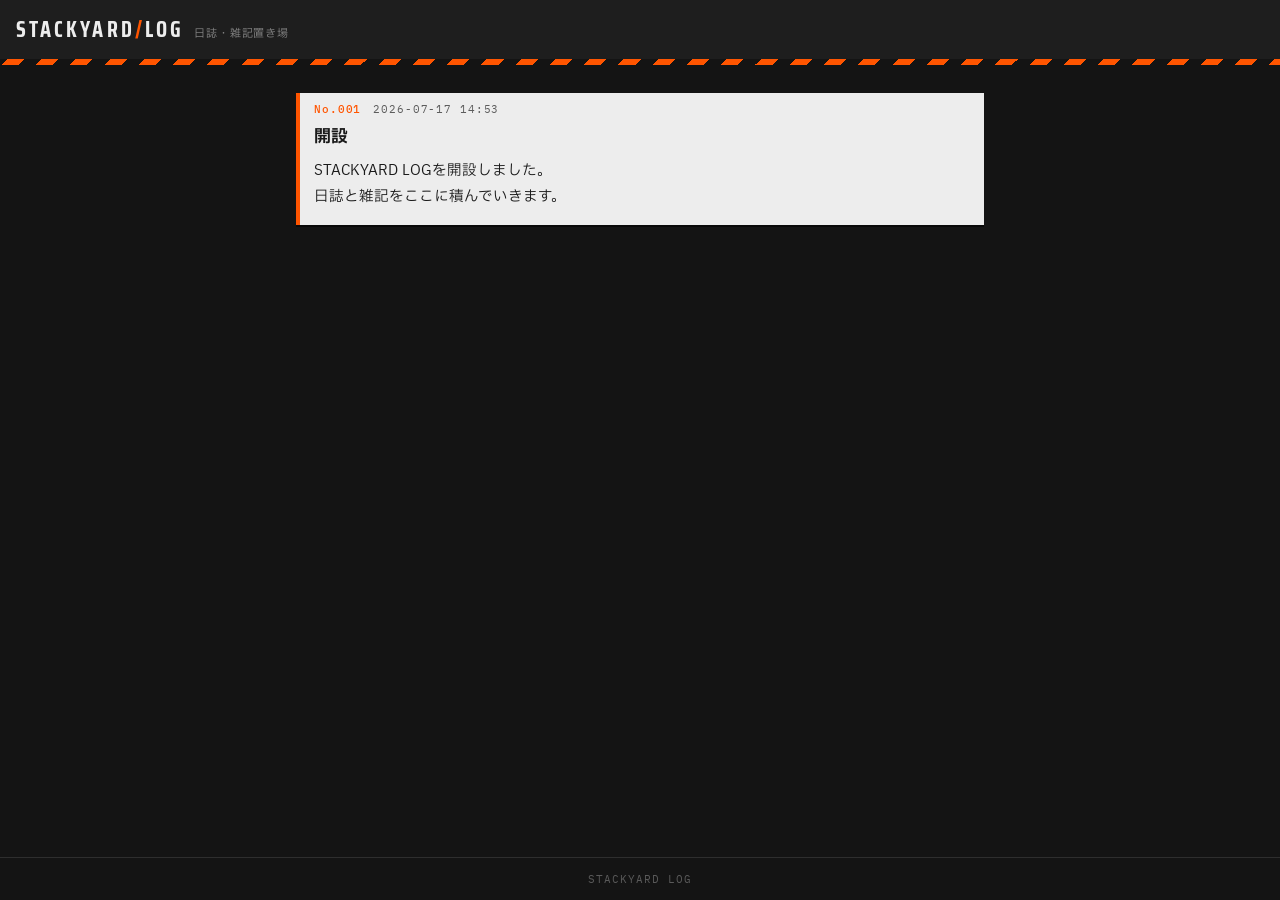
==== index.html @ e4430c8a "Add files via upload" ====
<!DOCTYPE html>
<html lang="ja">
<head>
<meta charset="UTF-8">
<meta name="viewport" content="width=device-width, initial-scale=1.0, viewport-fit=cover">
<meta name="theme-color" content="#1E1E1E">
<link rel="icon" href="icon-192.png">
<title>STACKYARD LOG — 日誌</title>
<link rel="preconnect" href="https://fonts.googleapis.com">
<link rel="preconnect" href="https://fonts.gstatic.com" crossorigin>
<link href="https://fonts.googleapis.com/css2?family=Saira+Condensed:wght@500;700&family=IBM+Plex+Sans+JP:wght@400;500;700&family=IBM+Plex+Mono:wght@400;500&display=swap" rel="stylesheet">
<link rel="stylesheet" href="style.css">
</head>
<body>

<header>
  <a class="brand" href="./">
    <h1>STACKYARD<span class="dot">/</span>LOG</h1>
    <span class="sub">日誌・雑記置き場</span>
  </a>
</header>

<main id="feed">
  <div class="status" id="status">— LOADING —</div>
</main>

<footer>STACKYARD LOG</footer>

<script>
function pad(n,l){return String(n).padStart(l||2,'0')}
function fmt(ts){
  const d=new Date(ts);
  return d.getFullYear()+'-'+pad(d.getMonth()+1)+'-'+pad(d.getDate())
    +' '+pad(d.getHours())+':'+pad(d.getMinutes());
}
function esc(s){
  return s.replace(/&/g,'&amp;').replace(/</g,'&lt;').replace(/>/g,'&gt;').replace(/"/g,'&quot;');
}
// 簡易マークダウン: ## 見出し / **強調** / [文字](URL) / - 箇条書き
function md(src){
  const lines=esc(src).split(/\r?\n/);
  let html='',para=[],list=[];
  function inline(s){
    return s
      .replace(/\*\*([^*]+)\*\*/g,'<strong>$1</strong>')
      .replace(/\[([^\]]+)\]\((https?:\/\/[^\s)]+)\)/g,'<a href="$2" target="_blank" rel="noopener">$1</a>');
  }
  function flushP(){if(para.length){html+='<p>'+para.map(inline).join('<br>')+'</p>';para=[]}}
  function flushL(){if(list.length){html+='<ul>'+list.map(x=>'<li>'+inline(x)+'</li>').join('')+'</ul>';list=[]}}
  lines.forEach(line=>{
    if(/^##?\s+/.test(line)){flushP();flushL();html+='<h2>'+inline(line.replace(/^##?\s+/,''))+'</h2>'}
    else if(/^-\s+/.test(line)){flushP();list.push(line.replace(/^-\s+/,''))}
    else if(line.trim()===''){flushP();flushL()}
    else{flushL();para.push(line)}
  });
  flushP();flushL();
  return html;
}

fetch('posts.json?v='+Date.now())
  .then(r=>{if(!r.ok)throw 0;return r.json()})
  .then(posts=>{
    const feed=document.getElementById('feed');
    feed.innerHTML='';
    if(!posts.length){
      feed.innerHTML='<div class="status">— NO ENTRIES —</div>';
      return;
    }
    // 新しい記事が上
    posts.slice().sort((a,b)=>b.ts-a.ts).forEach((p,idx)=>{
      const no=posts.length-idx;
      const art=document.createElement('article');
      art.className='plate';
      art.id='p'+p.ts;
      art.innerHTML=
        '<div class="plate-head">'
        +'<span class="serial">No.'+pad(no,3)+'</span>'
        +'<span>'+fmt(p.ts)+(p.edited?' ・改':'')+'</span>'
        +'</div>'
        +(p.title?'<div class="plate-title">'+esc(p.title)+'</div>':'')
        +'<div class="plate-body">'+md(p.body)+'</div>';
      feed.appendChild(art);
    });
  })
  .catch(()=>{
    document.getElementById('status').textContent='— 読み込みに失敗しました —';
  });
</script>
</body>
</html>
---- style.css ----
:root{
  --iron:#141414;
  --gunmetal:#1E1E1E;
  --seam:#2E2E2E;
  --plate:#EDEDED;
  --safety:#FF5500;
  --grease:#8A8A8A;
  --ink:#1A1A1A;
  --disp:"Saira Condensed", sans-serif;
  --body:"IBM Plex Sans JP","Hiragino Kaku Gothic ProN",sans-serif;
  --mono:"IBM Plex Mono", monospace;
}
*{margin:0;padding:0;box-sizing:border-box;-webkit-tap-highlight-color:transparent}
body{
  background:var(--iron);
  color:var(--plate);
  font-family:var(--body);
  min-height:100vh;
  display:flex;flex-direction:column;
}

/* ===== ヘッダー ===== */
header{
  display:flex;align-items:center;justify-content:space-between;
  padding:12px 16px;
  border-bottom:6px solid;
  border-image:repeating-linear-gradient(-45deg,var(--safety) 0 12px,var(--iron) 12px 24px) 6;
  background:var(--gunmetal);
}
.brand{display:flex;align-items:baseline;gap:10px;text-decoration:none;color:var(--plate)}
.brand h1{
  font-family:var(--disp);font-weight:700;font-size:22px;
  letter-spacing:.14em;text-transform:uppercase;
}
.brand h1 .dot{color:var(--safety)}
.brand .sub{font-size:11px;color:var(--grease);letter-spacing:.08em}
.head-right{display:flex;align-items:center;gap:8px}
.tool{
  background:none;border:1px solid var(--seam);cursor:pointer;
  font-family:var(--mono);font-size:11px;color:var(--grease);
  letter-spacing:.1em;padding:5px 10px;text-decoration:none;
  display:inline-block;
}
.tool:hover{color:var(--plate);border-color:var(--grease)}
.tool:focus-visible{outline:2px solid var(--safety);outline-offset:1px}

/* ===== 本文レイアウト ===== */
main{
  flex:1;width:100%;max-width:720px;margin:0 auto;
  padding:28px 16px 64px;
  display:flex;flex-direction:column;gap:14px;
}
.status{
  font-family:var(--mono);font-size:12px;color:var(--grease);
  letter-spacing:.12em;text-align:center;padding:24px 0;
}

/* ===== 鋼板(記事) ===== */
.plate{
  background:var(--plate);color:var(--ink);
  border-left:4px solid var(--safety);
  box-shadow:0 2px 0 rgba(0,0,0,.55);
}
.plate-head{
  display:flex;align-items:center;gap:12px;flex-wrap:wrap;
  padding:9px 14px 0;
  font-family:var(--mono);font-size:11px;color:#5c5c5c;
  letter-spacing:.08em;
}
.plate-head .serial{color:var(--safety);font-weight:500}
.plate-head .spacer{flex:1}
.plate-title{
  font-family:var(--body);font-weight:700;font-size:17px;
  padding:8px 14px 0;line-height:1.5;
}
.plate-body{
  padding:8px 14px 14px;
  font-size:14.5px;line-height:1.85;
  word-break:break-word;
}
.plate-body p{margin:0 0 .9em}
.plate-body p:last-child{margin-bottom:0}
.plate-body h2{
  font-size:15px;margin:1.1em 0 .5em;
  padding-left:8px;border-left:3px solid var(--safety);
}
.plate-body ul{margin:0 0 .9em;padding-left:1.4em}
.plate-body a{color:var(--safety);word-break:break-all}
.plate-body strong{background:linear-gradient(transparent 68%, rgba(255,85,0,.28) 68%)}

/* ===== 執筆室 ===== */
.panel{
  background:var(--gunmetal);border:1px solid var(--seam);
  padding:16px;display:flex;flex-direction:column;gap:10px;
}
.panel label{
  font-family:var(--mono);font-size:11px;color:var(--grease);
  letter-spacing:.12em;
}
.panel input,.panel textarea{
  width:100%;
  background:var(--iron);color:var(--plate);
  border:1px solid var(--seam);
  font-family:var(--body);font-size:15px;line-height:1.7;
  padding:10px 12px;
}
.panel textarea{resize:vertical;min-height:180px}
.panel input:focus,.panel textarea:focus{outline:none;border-color:var(--safety)}
.panel ::placeholder{color:#5a5a5a}
.row{display:flex;gap:10px;justify-content:flex-end;align-items:center;flex-wrap:wrap}
.btn{
  background:var(--safety);color:#fff;border:none;cursor:pointer;
  font-family:var(--disp);font-weight:700;font-size:15px;
  letter-spacing:.18em;text-transform:uppercase;
  padding:10px 24px;
}
.btn:hover{background:#ff6a1f}
.btn:active{transform:translateY(1px)}
.btn:disabled{background:#5a5a5a;cursor:wait}
.btn:focus-visible{outline:2px solid var(--plate);outline-offset:2px}
.msg{font-family:var(--mono);font-size:12px;letter-spacing:.08em;color:var(--grease)}
.msg.err{color:#ff8a5c}
.msg.ok{color:#8fd18f}

/* 管理画面の記事操作ボタン */
.plate-head button{
  background:none;border:none;cursor:pointer;
  font-family:var(--mono);font-size:11px;color:#8a8a8a;
  letter-spacing:.1em;padding:2px 4px;
}
.plate-head button:hover{color:var(--ink)}
.plate-head button.arm{color:#fff;background:var(--safety)}
.plate textarea.edit-area,.plate input.edit-title{
  width:calc(100% - 28px);margin:8px 14px 0;
  border:1px dashed var(--safety);background:#fff;
  font-family:var(--body);font-size:14.5px;line-height:1.75;color:var(--ink);
  padding:8px 10px;
}
.plate textarea.edit-area{resize:vertical;min-height:120px}
.plate .edit-row{display:flex;gap:8px;justify-content:flex-end;padding:10px 14px 14px}
.plate .edit-row button{
  font-family:var(--mono);font-size:11px;letter-spacing:.1em;
  padding:5px 14px;cursor:pointer;border:1px solid #999;
  background:none;color:#555;
}
.plate .edit-row .save{background:var(--safety);border-color:var(--safety);color:#fff}

footer{
  padding:14px 16px calc(14px + env(safe-area-inset-bottom));
  border-top:1px solid var(--seam);
  font-family:var(--mono);font-size:10.5px;color:#5a5a5a;
  letter-spacing:.1em;text-align:center;
}
@media (max-width:480px){
  .brand .sub{display:none}
  .brand h1{font-size:18px}
}
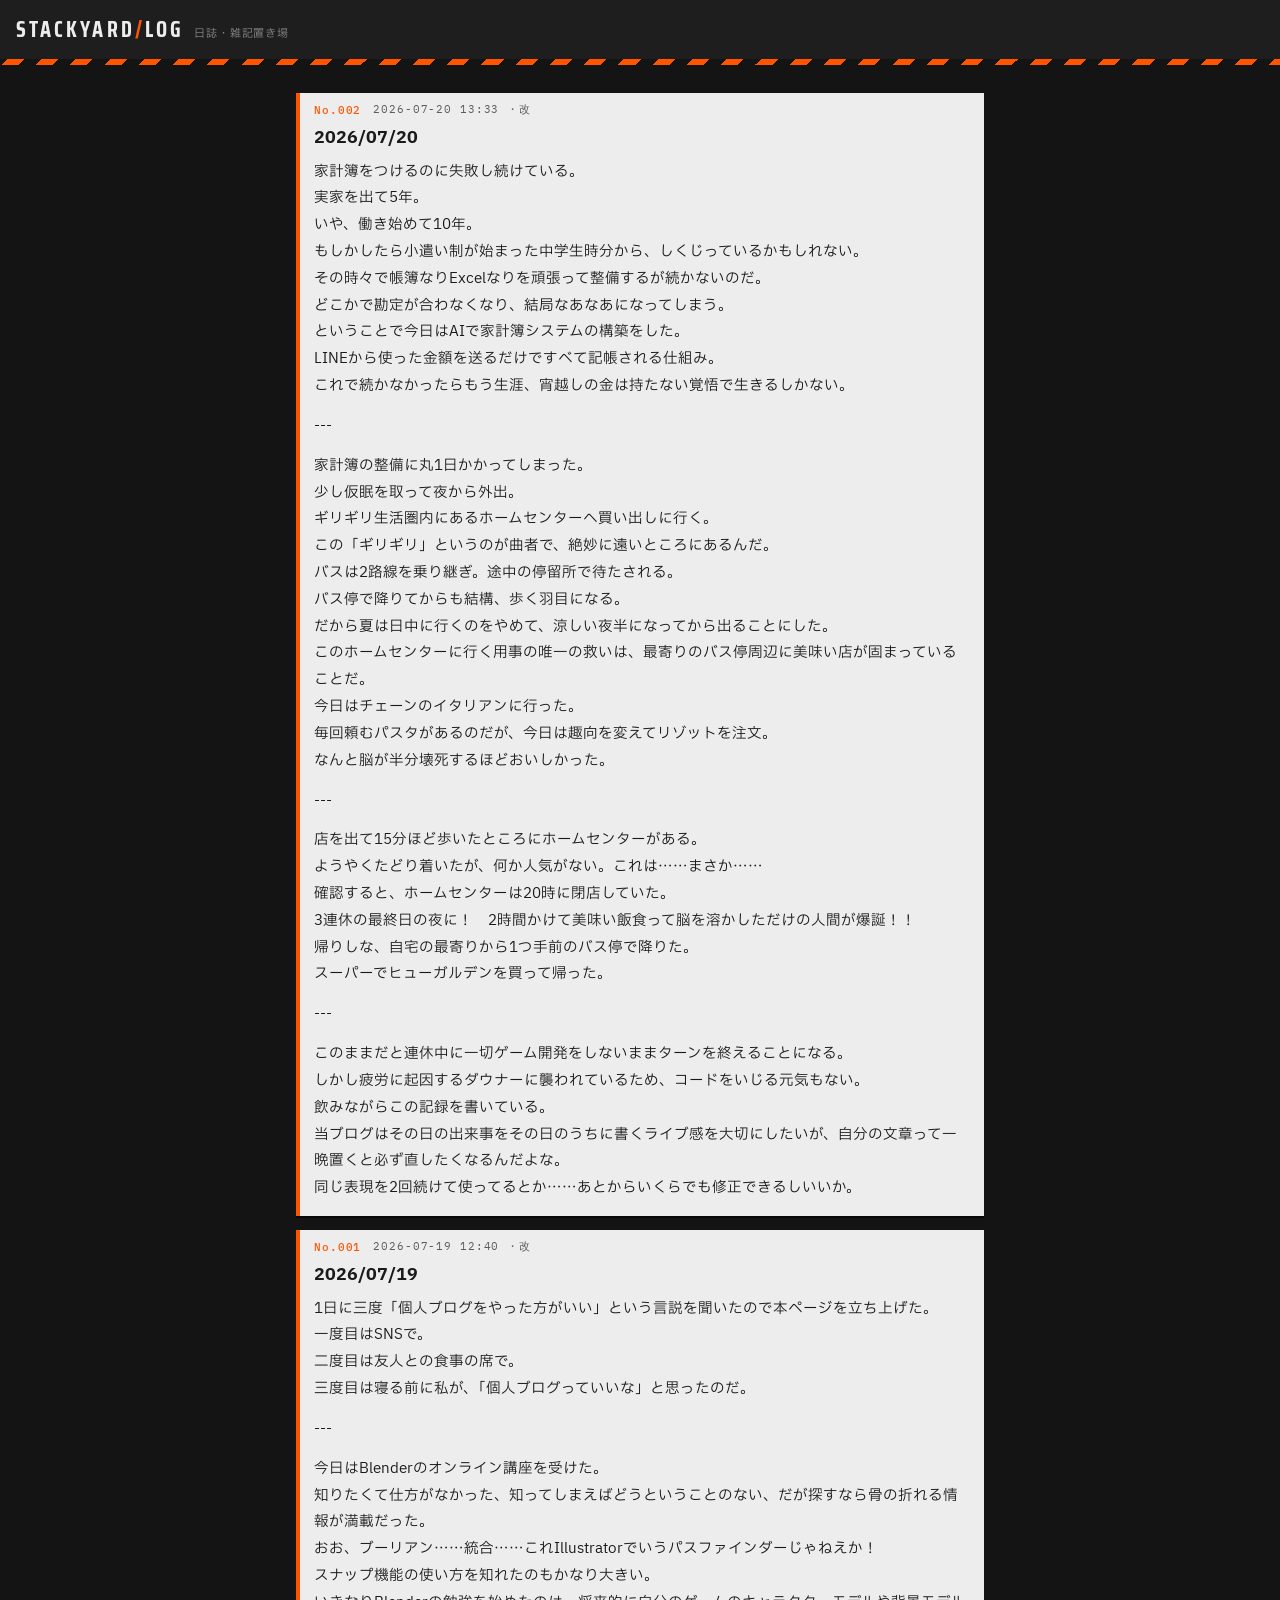
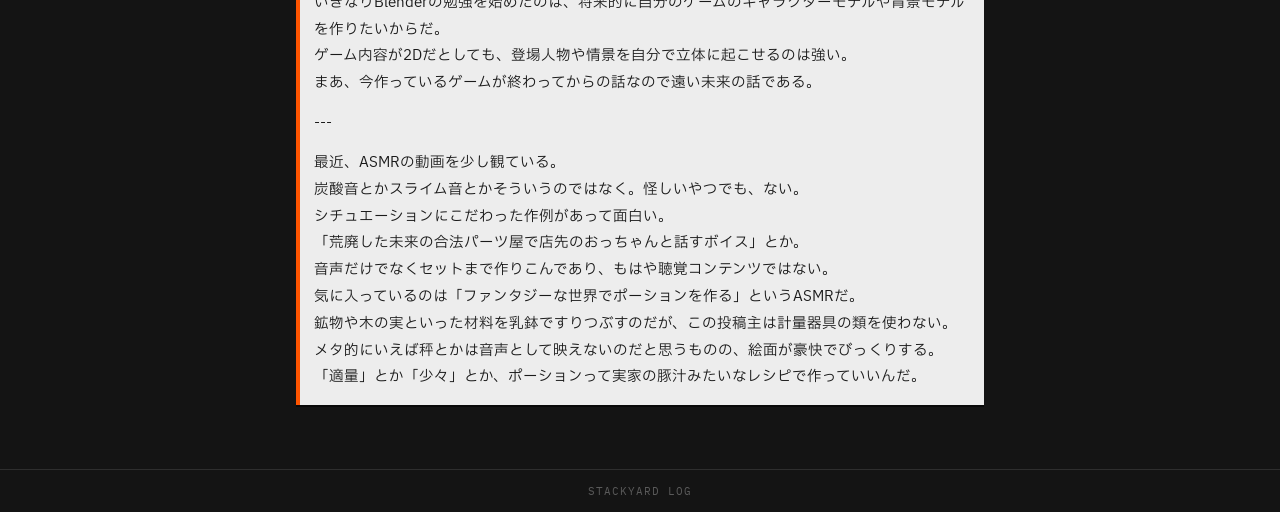
==== commit a9bd868b: "Add files via upload" ====
--- a/index.html
+++ b/index.html
@@ -10,6 +10,19 @@
 <link rel="preconnect" href="https://fonts.gstatic.com" crossorigin>
 <link href="https://fonts.googleapis.com/css2?family=Saira+Condensed:wght@500;700&family=IBM+Plex+Sans+JP:wght@400;500;700&family=IBM+Plex+Mono:wght@400;500&display=swap" rel="stylesheet">
 <link rel="stylesheet" href="style.css">
+<style>
+.plate-body img{max-width:100%;height:auto;display:block;margin:.4em 0;border:1px solid #ccc}
+.plate-body .yt{position:relative;width:100%;aspect-ratio:16/9;margin:.6em 0}
+.plate-body .yt iframe{position:absolute;inset:0;width:100%;height:100%;border:0}
+.plate-head a{color:inherit;text-decoration:none}
+.plate-head a:hover .serial{text-decoration:underline}
+.backlink{
+  font-family:var(--mono);font-size:12px;letter-spacing:.1em;
+  color:var(--grease);text-decoration:none;
+  border:1px solid var(--seam);padding:6px 12px;align-self:flex-start;
+}
+.backlink:hover{color:var(--plate);border-color:var(--grease)}
+</style>
 </head>
 <body>
 
@@ -36,55 +49,137 @@
 function esc(s){
   return s.replace(/&/g,'&amp;').replace(/</g,'&lt;').replace(/>/g,'&gt;').replace(/"/g,'&quot;');
 }
-// 簡易マークダウン: ## 見出し / **強調** / [文字](URL) / - 箇条書き
+
+// ===== 簡易マークダウン =====
+// ## 見出し / **強調** / [文字](URL) / - 箇条書き / ![説明](画像URL)
+// 行にYouTube・XのURLだけを書くと埋め込み表示
+let needsTwitter=false;
 function md(src){
   const lines=esc(src).split(/\r?\n/);
   let html='',para=[],list=[];
   function inline(s){
     return s
+      .replace(/!\[([^\]]*)\]\(([^\s)]+)\)/g,'<img src="$2" alt="$1" loading="lazy">')
       .replace(/\*\*([^*]+)\*\*/g,'<strong>$1</strong>')
       .replace(/\[([^\]]+)\]\((https?:\/\/[^\s)]+)\)/g,'<a href="$2" target="_blank" rel="noopener">$1</a>');
   }
   function flushP(){if(para.length){html+='<p>'+para.map(inline).join('<br>')+'</p>';para=[]}}
   function flushL(){if(list.length){html+='<ul>'+list.map(x=>'<li>'+inline(x)+'</li>').join('')+'</ul>';list=[]}}
-  lines.forEach(line=>{
-    if(/^##?\s+/.test(line)){flushP();flushL();html+='<h2>'+inline(line.replace(/^##?\s+/,''))+'</h2>'}
+  function ytId(u){
+    const m=u.match(/^https?:\/\/(?:www\.)?(?:youtube\.com\/watch\?v=|youtu\.be\/|youtube\.com\/shorts\/)([\w-]{6,})/);
+    return m?m[1]:null;
+  }
+  function xUrl(u){
+    return /^https?:\/\/(?:www\.)?(?:x\.com|twitter\.com)\/[\w]+\/status\/\d+/.test(u)?u.replace(/[?#].*$/,''):null;
+  }
+  lines.forEach(raw=>{
+    const line=raw,t=raw.trim();
+    const yt=ytId(t),x=xUrl(t);
+    if(yt){
+      flushP();flushL();
+      html+='<div class="yt"><iframe src="https://www.youtube-nocookie.com/embed/'+yt+'" title="YouTube" loading="lazy" allowfullscreen allow="encrypted-media; picture-in-picture"></iframe></div>';
+    }else if(x){
+      flushP();flushL();needsTwitter=true;
+      html+='<blockquote class="twitter-tweet"><a href="'+x.replace(/x\.com/,'twitter.com')+'"></a></blockquote>';
+    }else if(/^##?\s+/.test(line)){flushP();flushL();html+='<h2>'+inline(line.replace(/^##?\s+/,''))+'</h2>'}
     else if(/^-\s+/.test(line)){flushP();list.push(line.replace(/^-\s+/,''))}
-    else if(line.trim()===''){flushP();flushL()}
+    else if(t===''){flushP();flushL()}
     else{flushL();para.push(line)}
   });
   flushP();flushL();
   return html;
 }
 
-fetch('posts.json?v='+Date.now())
-  .then(r=>{if(!r.ok)throw 0;return r.json()})
-  .then(posts=>{
-    const feed=document.getElementById('feed');
-    feed.innerHTML='';
-    if(!posts.length){
-      feed.innerHTML='<div class="status">— NO ENTRIES —</div>';
-      return;
+// ===== PV計測(GoatCounter / settings.jsonにコード設定時のみ) =====
+let gcReady=false,gcQueue=[];
+function gcInit(code){
+  window.goatcounter={no_onload:true,endpoint:'https://'+code+'.goatcounter.com/count'};
+  const s=document.createElement('script');
+  s.async=true;s.src='https://gc.zgo.at/count.js';
+  s.addEventListener('load',()=>{gcReady=true;gcQueue.forEach(a=>window.goatcounter.count(a));gcQueue=[]});
+  document.head.appendChild(s);
+}
+function gcCount(path,title){
+  if(!window.goatcounter)return;
+  const a={path:path,title:title};
+  if(gcReady)window.goatcounter.count(a);else gcQueue.push(a);
+}
+// フィード上で記事が画面に入ったら1PVとして数える
+const seen=new Set();
+const io=('IntersectionObserver' in window)?new IntersectionObserver(ents=>{
+  ents.forEach(e=>{
+    if(e.isIntersecting&&!seen.has(e.target.dataset.path)){
+      seen.add(e.target.dataset.path);
+      gcCount(e.target.dataset.path,e.target.dataset.title);
+      io.unobserve(e.target);
     }
-    // 新しい記事が上
-    posts.slice().sort((a,b)=>b.ts-a.ts).forEach((p,idx)=>{
-      const no=posts.length-idx;
-      const art=document.createElement('article');
-      art.className='plate';
-      art.id='p'+p.ts;
-      art.innerHTML=
-        '<div class="plate-head">'
-        +'<span class="serial">No.'+pad(no,3)+'</span>'
-        +'<span>'+fmt(p.ts)+(p.edited?' ・改':'')+'</span>'
-        +'</div>'
-        +(p.title?'<div class="plate-title">'+esc(p.title)+'</div>':'')
-        +'<div class="plate-body">'+md(p.body)+'</div>';
-      feed.appendChild(art);
-    });
-  })
-  .catch(()=>{
-    document.getElementById('status').textContent='— 読み込みに失敗しました —';
   });
+},{threshold:.5}):null;
+
+// ===== 描画 =====
+function makePlate(p,no,link){
+  needsTwitter=false;
+  const art=document.createElement('article');
+  art.className='plate';
+  const permalink='?p='+p.ts;
+  art.innerHTML=
+    '<div class="plate-head">'
+    +(link?'<a href="'+permalink+'"><span class="serial">No.'+pad(no,3)+'</span></a>':'<span class="serial">No.'+pad(no,3)+'</span>')
+    +'<span>'+fmt(p.ts)+(p.edited?' ・改':'')+'</span>'
+    +'</div>'
+    +(p.title?'<div class="plate-title">'+esc(p.title)+'</div>':'')
+    +'<div class="plate-body">'+md(p.body)+'</div>';
+  if(needsTwitter&&!document.getElementById('twjs')){
+    const s=document.createElement('script');
+    s.id='twjs';s.async=true;s.src='https://platform.twitter.com/widgets.js';
+    document.head.appendChild(s);
+  }else if(needsTwitter&&window.twttr&&window.twttr.widgets){
+    setTimeout(()=>window.twttr.widgets.load(art),0);
+  }
+  return art;
+}
+function postPath(p){return '/post/'+p.ts}
+
+Promise.all([
+  fetch('posts.json?v='+Date.now()).then(r=>{if(!r.ok)throw 0;return r.json()}),
+  fetch('settings.json?v='+Date.now()).then(r=>r.ok?r.json():{}).catch(()=>({}))
+]).then(([posts,settings])=>{
+  if(settings.goatcounter)gcInit(settings.goatcounter);
+  const feed=document.getElementById('feed');
+  feed.innerHTML='';
+  const single=new URLSearchParams(location.search).get('p');
+
+  if(single){
+    // 記事単体ページ
+    const p=posts.find(x=>String(x.ts)===single);
+    if(!p){feed.innerHTML='<div class="status">— 記事が見つかりません —</div>';return}
+    const no=posts.indexOf(p)+1;
+    document.title=(p.title||'No.'+pad(no,3))+' — STACKYARD LOG';
+    const back=document.createElement('a');
+    back.className='backlink';back.href='./';back.textContent='← 一覧へ戻る';
+    feed.appendChild(back);
+    feed.appendChild(makePlate(p,no,false));
+    gcCount(postPath(p),p.title||'No.'+pad(no,3));
+    return;
+  }
+
+  // 一覧(新しい記事が上)
+  if(!posts.length){
+    feed.innerHTML='<div class="status">— NO ENTRIES —</div>';
+    return;
+  }
+  gcCount('/','一覧');
+  posts.slice().sort((a,b)=>b.ts-a.ts).forEach(p=>{
+    const no=posts.indexOf(p)+1;
+    const art=makePlate(p,no,true);
+    art.dataset.path=postPath(p);
+    art.dataset.title=p.title||'No.'+pad(no,3);
+    feed.appendChild(art);
+    if(io)io.observe(art);
+  });
+}).catch(()=>{
+  document.getElementById('status').textContent='— 読み込みに失敗しました —';
+});
 </script>
 </body>
 </html>
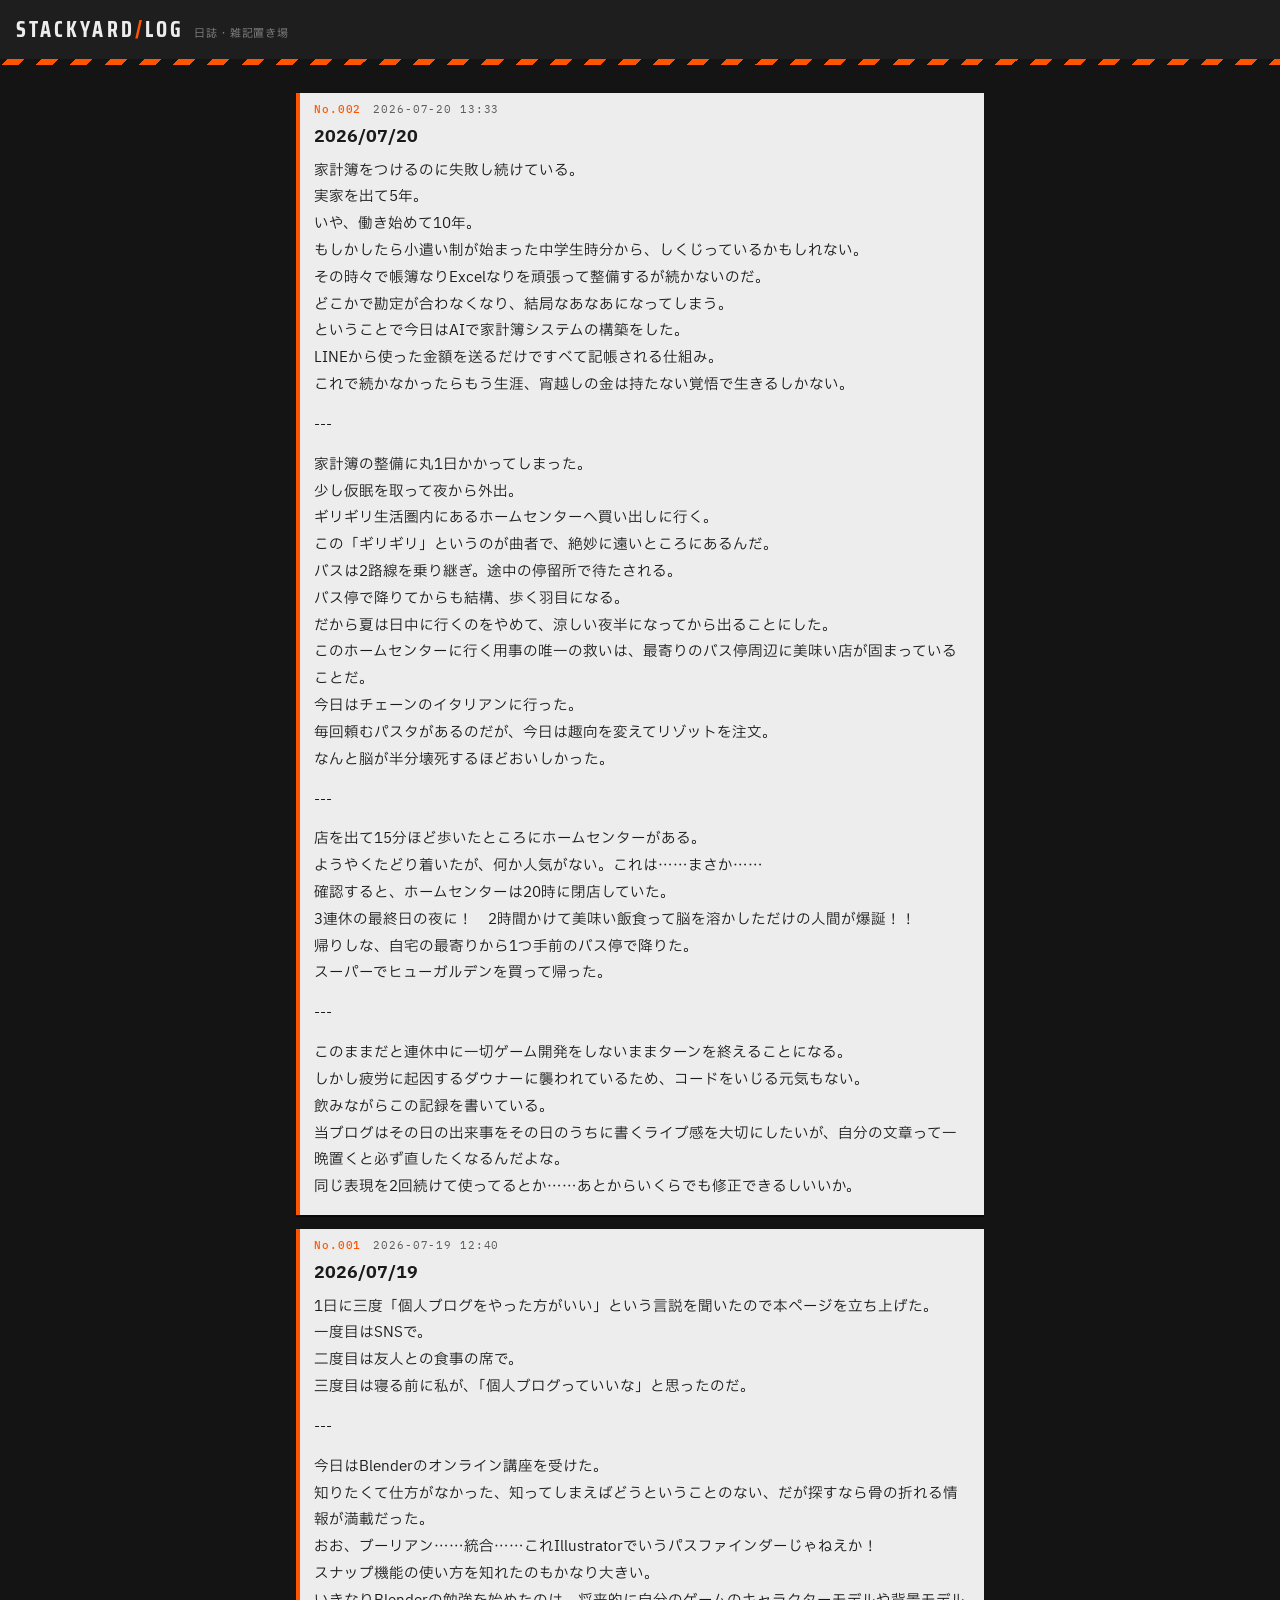
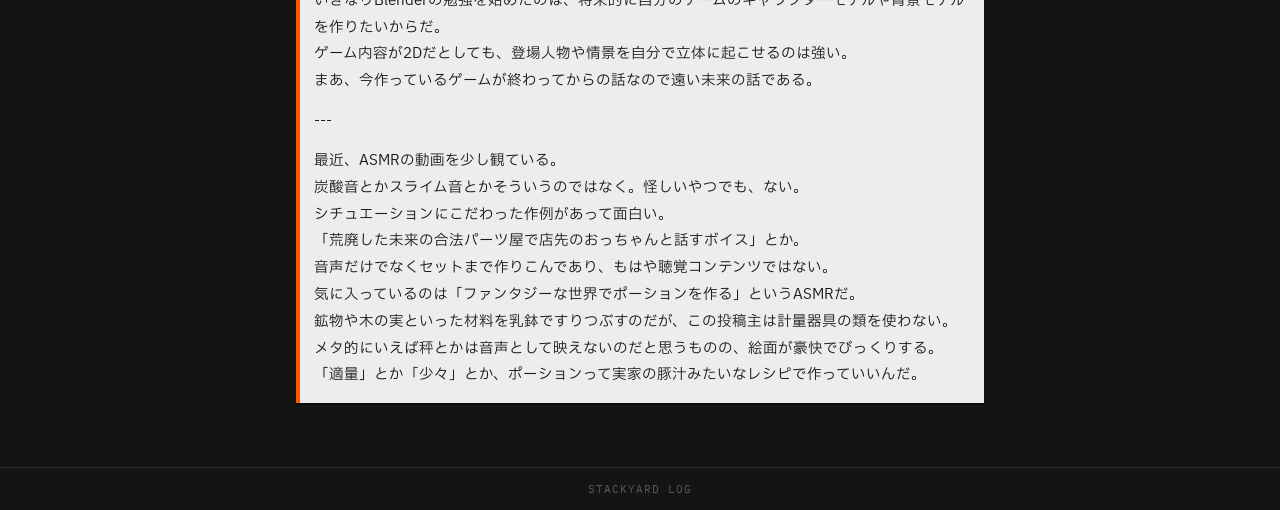
==== commit aa89451e: "Update index.html" ====
--- a/index.html
+++ b/index.html
@@ -125,7 +125,7 @@
   art.innerHTML=
     '<div class="plate-head">'
     +(link?'<a href="'+permalink+'"><span class="serial">No.'+pad(no,3)+'</span></a>':'<span class="serial">No.'+pad(no,3)+'</span>')
-    +'<span>'+fmt(p.ts)+(p.edited?' ・改':'')+'</span>'
+    +'<span>'+fmt(p.ts)+'</span>'
     +'</div>'
     +(p.title?'<div class="plate-title">'+esc(p.title)+'</div>':'')
     +'<div class="plate-body">'+md(p.body)+'</div>';
